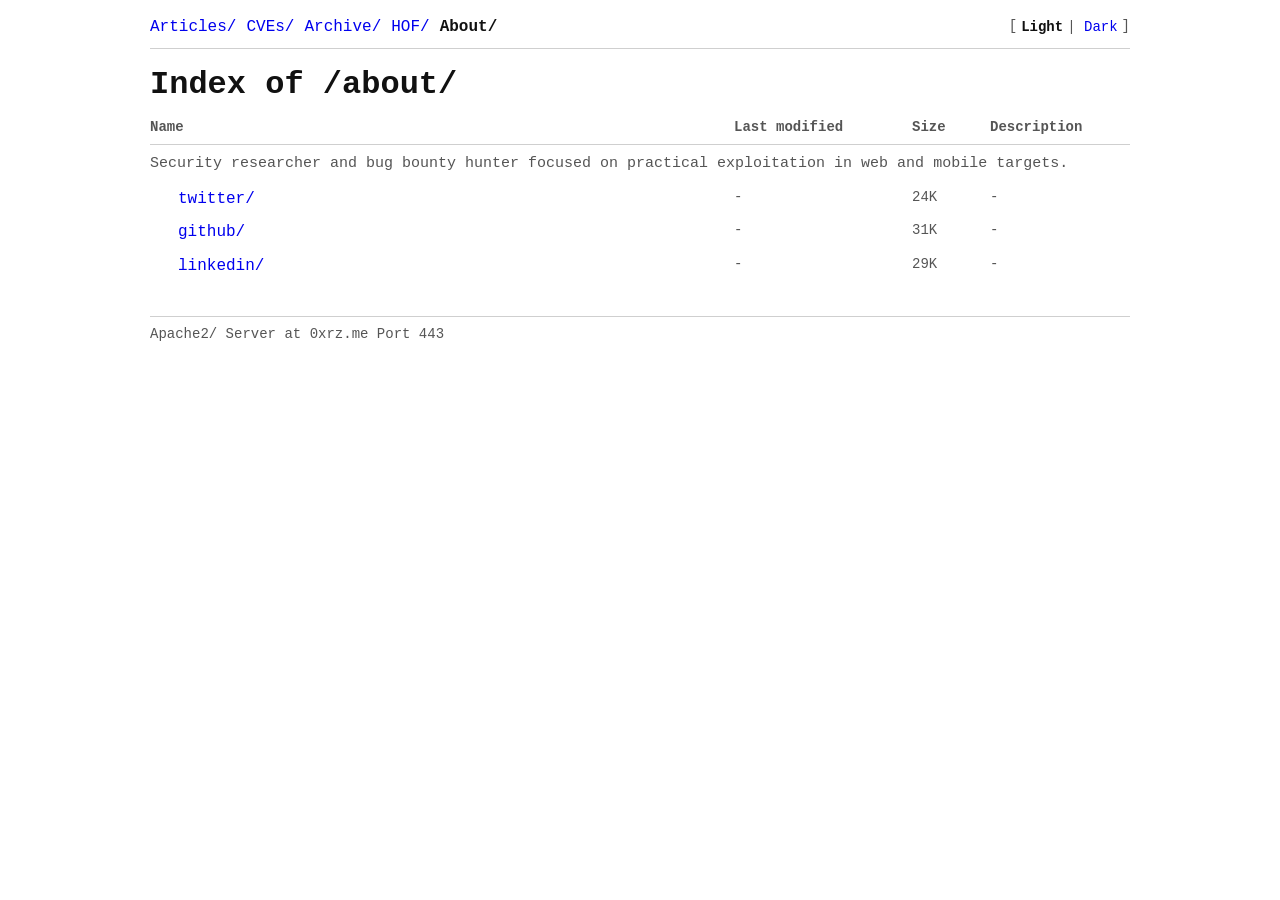
==== about.html @ ea05b785 "Static site for 0z.ci Plain HTML/CSS/JS, no build step. Served by GitHub Pages.  Co-Authored-By: Cla" ====
<!doctype html>
<html lang="en">
  <head>
    <meta charset="UTF-8" />
    <meta name="viewport" content="width=device-width, initial-scale=1.0" />
    <title>About</title>
    <link rel="stylesheet" href="./styles.css" />
    <link id="app-favicon" rel="icon" href="./favicon.ico" type="image/x-icon" />
    <script src="./theme.js" defer></script>
    <script src="./favicon-rotate.js" defer></script>
  </head>
  <body>
    <div class="container">
      <header class="site-header">
        <div class="topbar">
          <nav class="nav">
          <a href="./index.html">Articles/</a>
          <a href="./cve.html">CVEs/</a>
          <a href="./archive.html">Archive/</a>
          <a href="./hof.html">HOF/</a>
          <a class="active" href="./about.html">About/</a>
        </nav>
          <div class="theme-switch">
            <button class="theme-btn" id="theme-light" type="button" aria-label="Switch to light mode">Light</button>
            <button class="theme-btn" id="theme-dark" type="button" aria-label="Switch to dark mode">Dark</button>
          </div>
        </div>
      </header>

      <main>
        <section class="section">
          <h2 class="section-title">Index of /about/</h2>
          <div class="list-header">
            <span>Name</span>
            <span>Last modified</span>
            <span>Size</span>
            <span>Description</span>
          </div>
          <p class="about-text">
            Security researcher and bug bounty hunter focused on practical exploitation in web and mobile targets.
          </p>
          <article class="item">
            <a href="https://x.com/omidxrz" target="_blank" rel="noopener noreferrer" class="item-link">twitter/ <span class="arrow">↗</span></a>
            <p class="item-date">-</p>
            <p class="item-size">24K</p>
            <p class="item-desc">-</p>
          </article>
          <article class="item">
            <a href="https://github.com/omidxrz" target="_blank" rel="noopener noreferrer" class="item-link">github/ <span class="arrow">↗</span></a>
            <p class="item-date">-</p>
            <p class="item-size">31K</p>
            <p class="item-desc">-</p>
          </article>
          <article class="item">
            <a href="https://www.linkedin.com/in/omidxrz" target="_blank" rel="noopener noreferrer" class="item-link">linkedin/ <span class="arrow">↗</span></a>
            <p class="item-date">-</p>
            <p class="item-size">29K</p>
            <p class="item-desc">-</p>
          </article>
        </section>
      </main>

      <footer class="server-footer">Apache2/ Server at 0xrz.me Port 443</footer>
    </div>
  </body>
</html>
---- styles.css ----
:root {
  --bg: #ffffff;
  --text: #111111;
  --muted: #555555;
  --line: #cfcfcf;
  --link: #0000ee;
  --visited: #551a8b;
  --hover: #f3f3f3;
  --panel: #ffffff;
  --date-col: 170px;
  --size-col: 70px;
  --desc-col: 140px;
}

html[data-theme="dark"] {
  --bg: #0f1115;
  --text: #eceff4;
  --muted: #b7bcc8;
  --line: #3a3f48;
  --link: #8cb4ff;
  --visited: #b79bff;
  --hover: #1a1f28;
  --panel: #11151d;
}

* {
  box-sizing: border-box;
}

html,
body {
  margin: 0;
  padding: 0;
  background: var(--bg);
  color: var(--text);
  font-family: "Courier New", Courier, monospace;
  line-height: 1.4;
}

.container {
  width: min(980px, 96%);
  margin: 0 auto;
  padding: 16px 0 44px;
}

.site-header {
  margin-bottom: 12px;
  border-bottom: 1px solid var(--line);
  padding-bottom: 10px;
}

.topbar {
  display: flex;
  align-items: center;
  justify-content: space-between;
  gap: 12px;
}

.nav {
  display: flex;
  flex-wrap: wrap;
  gap: 10px;
  background: transparent;
  border: 0;
  padding: 0;
}

.nav a {
  color: var(--link);
  text-decoration: none;
  font-size: 16px;
  padding: 0;
}

.nav a:visited {
  color: var(--visited);
}

.nav a:hover {
  color: var(--text);
}

.nav a.active {
  color: var(--text);
  font-weight: 700;
  text-decoration: none;
}

.theme-switch {
  display: inline-flex;
  align-items: center;
  gap: 4px;
  font-size: 14px;
  color: var(--muted);
}

.theme-switch::before {
  content: "[";
}

.theme-switch::after {
  content: "]";
}

.theme-btn {
  border: 0;
  background: transparent;
  color: var(--link);
  padding: 0;
  font-family: inherit;
  font-size: 14px;
  cursor: pointer;
}

.theme-btn + .theme-btn::before {
  content: "| ";
  color: var(--muted);
}

.theme-btn:hover {
  color: var(--text);
  text-decoration: underline;
}

.theme-btn.active {
  color: var(--text);
  font-weight: 700;
  text-decoration: none;
}

.section {
  padding: 2px 0 10px;
  margin-bottom: 22px;
}

.section-title {
  margin: 0 0 8px;
  font-size: 32px;
  font-weight: 700;
}

.list-header {
  display: grid;
  grid-template-columns: minmax(300px, 1fr) var(--date-col) var(--size-col) var(--desc-col);
  gap: 8px;
  padding: 2px 0 6px 0;
  border-bottom: 1px solid var(--line);
  color: var(--muted);
  font-size: 14px;
  font-weight: 700;
  margin-bottom: 4px;
}

.year-group {
  margin: 0;
}

.item {
  display: grid;
  grid-template-columns: minmax(300px, 1fr) var(--date-col) var(--size-col) var(--desc-col);
  gap: 8px;
  align-items: start;
  border: 0;
  background: transparent;
  border-radius: 0;
  padding: 4px 0;
  margin: 0 0 3px 0;
}

.item-link {
  color: var(--link);
  text-decoration: none;
  font-size: 16px;
  font-weight: 400;
  overflow-wrap: anywhere;
  display: inline-flex;
  align-items: center;
  gap: 8px;
}

.item-link:visited {
  color: var(--visited);
}

.item-link:hover {
  color: var(--text);
}

.arrow {
  display: none;
}

.item-date {
  margin: 0;
  color: var(--muted);
  font-size: 14px;
  text-align: left;
  white-space: nowrap;
  align-self: start;
}

.item-size,
.item-desc {
  margin: 0;
  color: var(--muted);
  font-size: 14px;
  white-space: nowrap;
}

.item-link::before {
  content: "";
  width: 20px;
  height: 22px;
  flex: 0 0 20px;
  background-image: url("https://odlinfo2.bfs.de/icons/folder.gif");
  background-repeat: no-repeat;
  background-size: 20px 22px;
}

.about-text {
  margin: 8px 0 10px;
  color: var(--muted);
  font-size: 15px;
}

.server-footer {
  margin-top: 14px;
  padding-top: 8px;
  border-top: 1px solid var(--line);
  color: var(--muted);
  font-size: 14px;
}

@media (max-width: 760px) {
  .topbar {
    flex-direction: column;
    align-items: flex-start;
  }

  .list-header,
  .item {
    grid-template-columns: 1fr 130px;
  }

  .list-header span:nth-child(3),
  .list-header span:nth-child(4),
  .item-size,
  .item-desc {
    display: none;
  }

  .item-date {
    text-align: left;
    font-size: 13px;
  }
}
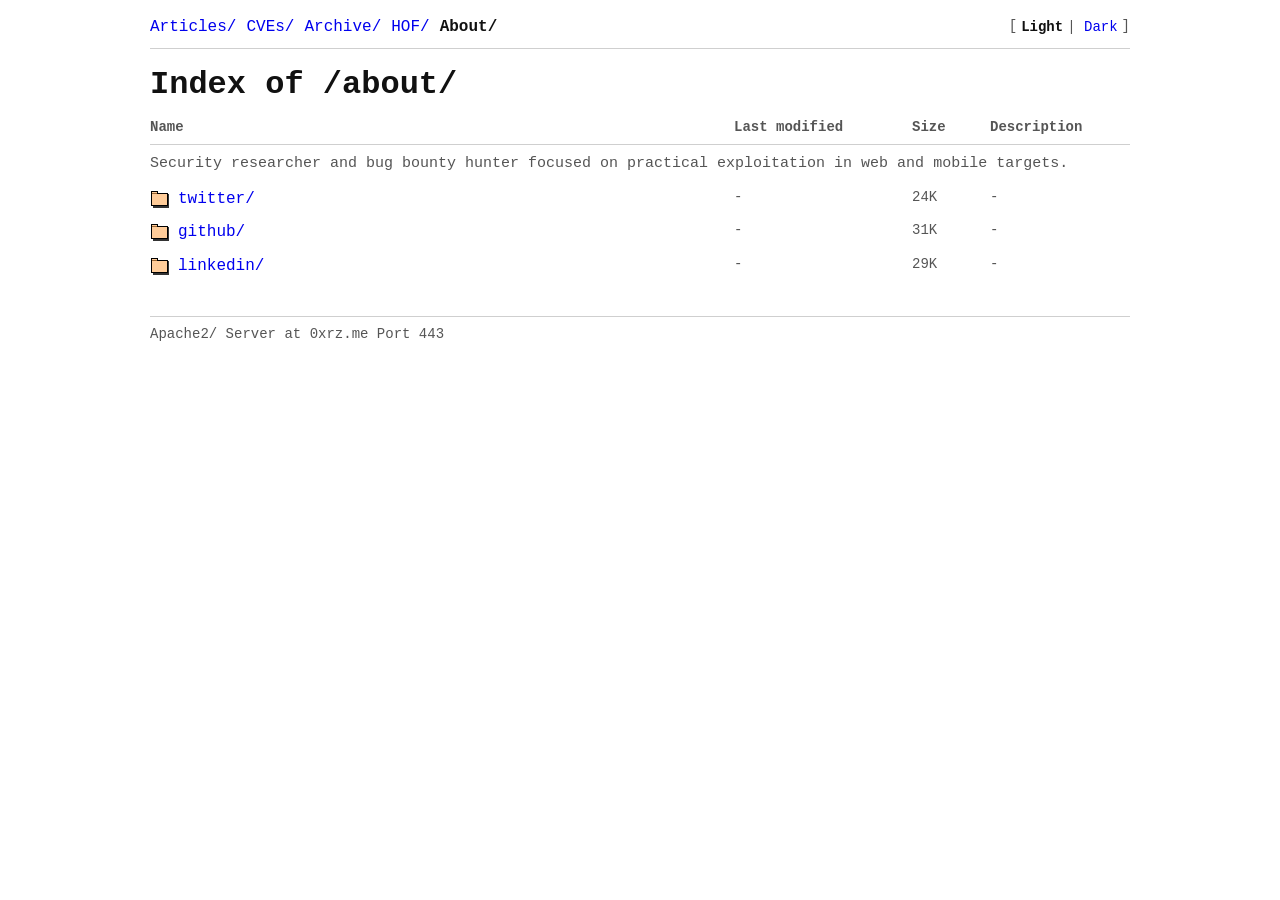
==== commit 4cef7351: "Restore About page, brand titles as 0xBlog" ====
--- a/about.html
+++ b/about.html
@@ -3,7 +3,7 @@
   <head>
     <meta charset="UTF-8" />
     <meta name="viewport" content="width=device-width, initial-scale=1.0" />
-    <title>About</title>
+    <title>0xBlog — About</title>
     <link rel="stylesheet" href="./styles.css" />
     <link id="app-favicon" rel="icon" href="./favicon.ico" type="image/x-icon" />
     <script src="./theme.js" defer></script>
--- a/styles.css
+++ b/styles.css
@@ -212,7 +212,7 @@
   width: 20px;
   height: 22px;
   flex: 0 0 20px;
-  background-image: url("https://odlinfo2.bfs.de/icons/folder.gif");
+  background-image: url("data:image/svg+xml,%3Csvg%20xmlns='http://www.w3.org/2000/svg'%20width='20'%20height='22'%20viewBox='0%200%2020%2022'%20shape-rendering='crispEdges'%3E%3Cpath%20d='M3%206h16v14H3z'%20fill='%23333'/%3E%3Cpath%20d='M1.5%203.5h6v2h9.5v11.5h-15.5z'%20fill='%23FFCC99'%20stroke='%23000'/%3E%3Cpath%20d='M2%205h5v1H2z'%20fill='%23996633'/%3E%3C/svg%3E");
   background-repeat: no-repeat;
   background-size: 20px 22px;
 }
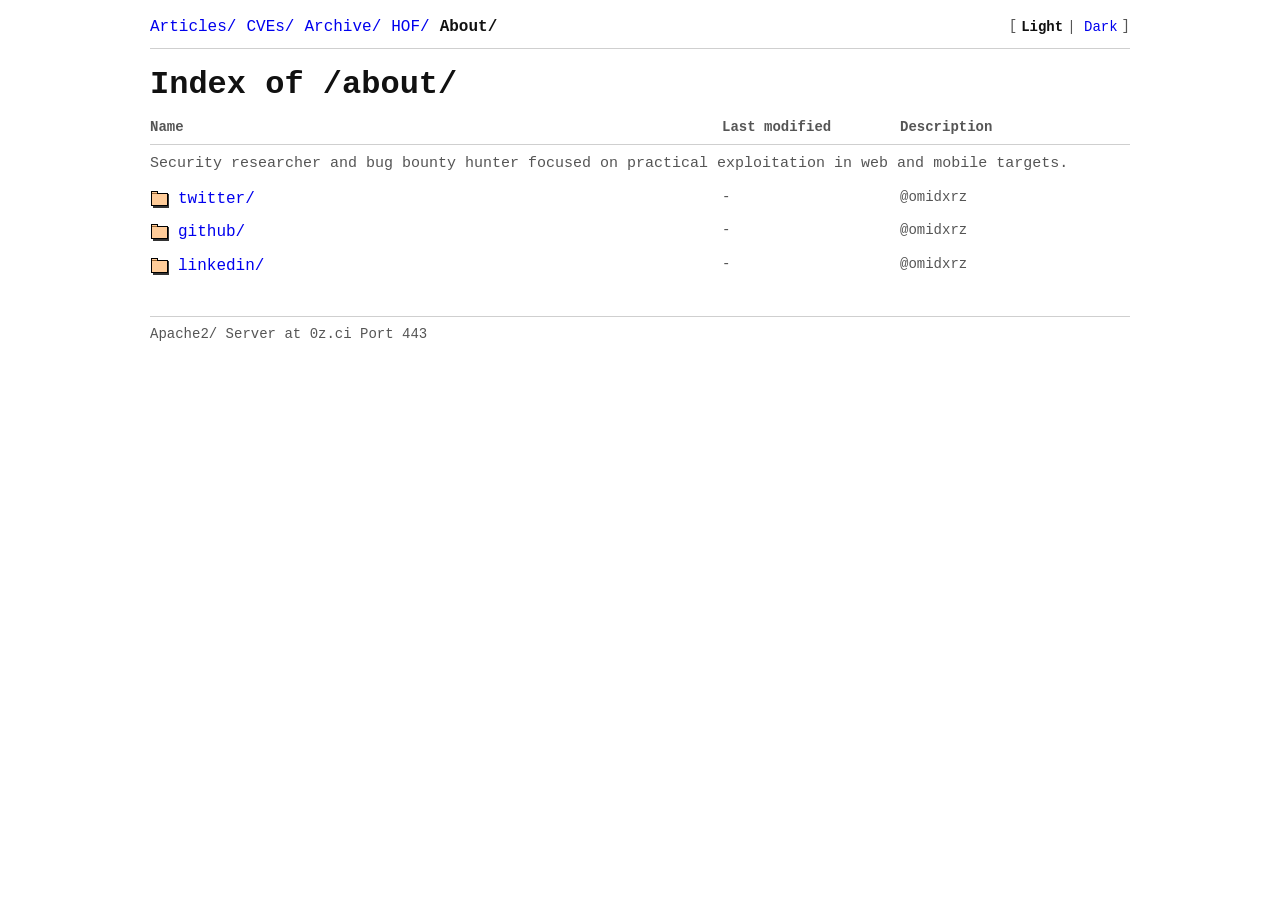
==== commit 5fa68fb8: "Give the Description column real content, drop the fake Size column The Description column was "-" o" ====
--- a/about.html
+++ b/about.html
@@ -33,7 +33,6 @@
           <div class="list-header">
             <span>Name</span>
             <span>Last modified</span>
-            <span>Size</span>
             <span>Description</span>
           </div>
           <p class="about-text">
@@ -42,25 +41,22 @@
           <article class="item">
             <a href="https://x.com/omidxrz" target="_blank" rel="noopener noreferrer" class="item-link">twitter/ <span class="arrow">↗</span></a>
             <p class="item-date">-</p>
-            <p class="item-size">24K</p>
-            <p class="item-desc">-</p>
+            <p class="item-desc">@omidxrz</p>
           </article>
           <article class="item">
             <a href="https://github.com/omidxrz" target="_blank" rel="noopener noreferrer" class="item-link">github/ <span class="arrow">↗</span></a>
             <p class="item-date">-</p>
-            <p class="item-size">31K</p>
-            <p class="item-desc">-</p>
+            <p class="item-desc">@omidxrz</p>
           </article>
           <article class="item">
             <a href="https://www.linkedin.com/in/omidxrz" target="_blank" rel="noopener noreferrer" class="item-link">linkedin/ <span class="arrow">↗</span></a>
             <p class="item-date">-</p>
-            <p class="item-size">29K</p>
-            <p class="item-desc">-</p>
+            <p class="item-desc">@omidxrz</p>
           </article>
         </section>
       </main>
 
-      <footer class="server-footer">Apache2/ Server at 0xrz.me Port 443</footer>
+      <footer class="server-footer">Apache2/ Server at 0z.ci Port 443</footer>
     </div>
   </body>
 </html>
--- a/styles.css
+++ b/styles.css
@@ -8,8 +8,7 @@
   --hover: #f3f3f3;
   --panel: #ffffff;
   --date-col: 170px;
-  --size-col: 70px;
-  --desc-col: 140px;
+  --desc-col: 230px;
 }
 
 html[data-theme="dark"] {
@@ -33,7 +32,8 @@
   padding: 0;
   background: var(--bg);
   color: var(--text);
-  font-family: "Courier New", Courier, monospace;
+  font-family: ui-monospace, "SF Mono", SFMono-Regular, Menlo, Consolas,
+    "Liberation Mono", monospace;
   line-height: 1.4;
 }
 
@@ -141,7 +141,7 @@
 
 .list-header {
   display: grid;
-  grid-template-columns: minmax(300px, 1fr) var(--date-col) var(--size-col) var(--desc-col);
+  grid-template-columns: minmax(300px, 1fr) var(--date-col) var(--desc-col);
   gap: 8px;
   padding: 2px 0 6px 0;
   border-bottom: 1px solid var(--line);
@@ -157,7 +157,7 @@
 
 .item {
   display: grid;
-  grid-template-columns: minmax(300px, 1fr) var(--date-col) var(--size-col) var(--desc-col);
+  grid-template-columns: minmax(300px, 1fr) var(--date-col) var(--desc-col);
   gap: 8px;
   align-items: start;
   border: 0;
@@ -199,12 +199,11 @@
   align-self: start;
 }
 
-.item-size,
 .item-desc {
   margin: 0;
   color: var(--muted);
   font-size: 14px;
-  white-space: nowrap;
+  overflow-wrap: anywhere;
 }
 
 .item-link::before {
@@ -243,8 +242,6 @@
   }
 
   .list-header span:nth-child(3),
-  .list-header span:nth-child(4),
-  .item-size,
   .item-desc {
     display: none;
   }
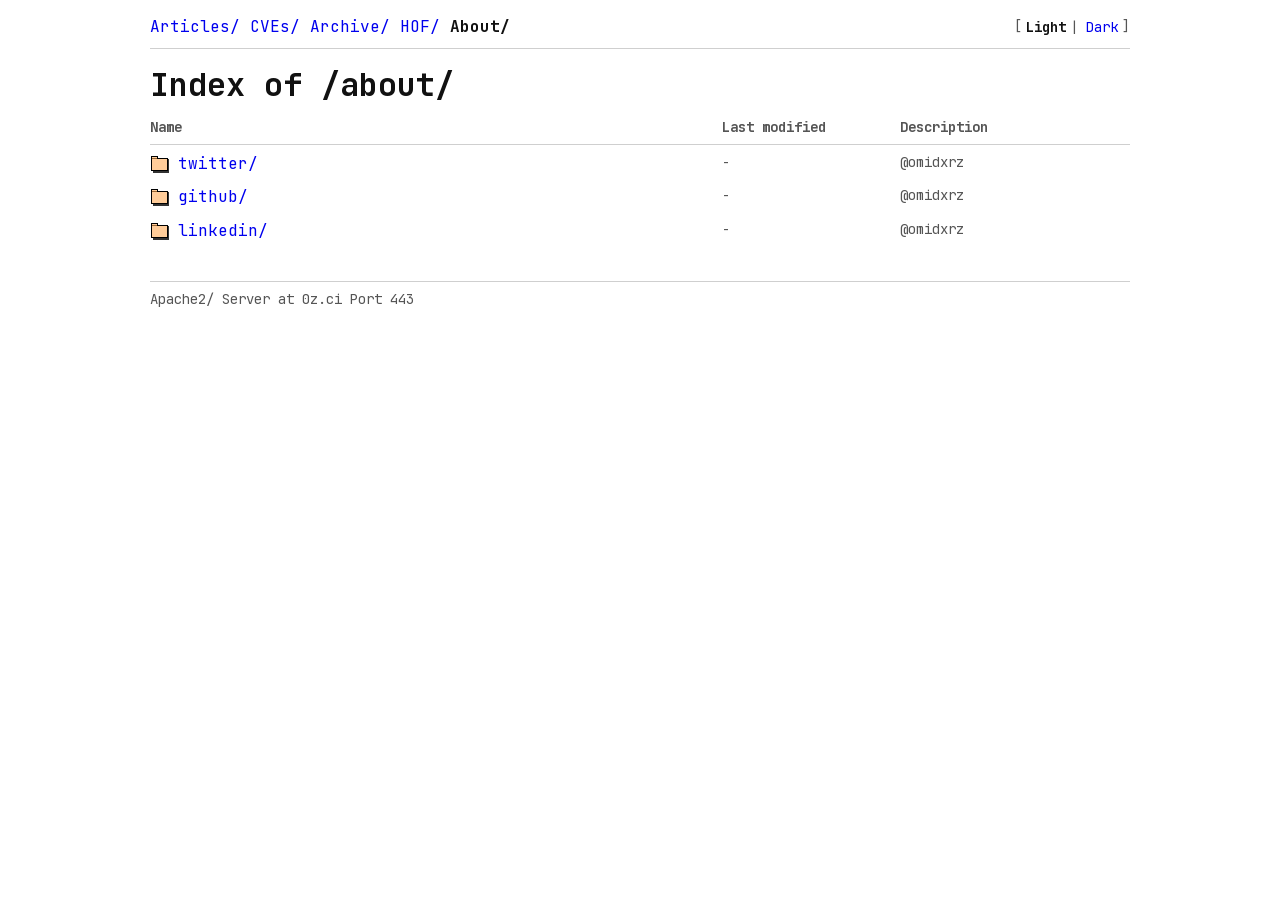
==== commit 8b2fcb7d: "Drop the About bio line, version the stylesheet URL styles.css is served with cache-control: max-age" ====
--- a/about.html
+++ b/about.html
@@ -4,7 +4,7 @@
     <meta charset="UTF-8" />
     <meta name="viewport" content="width=device-width, initial-scale=1.0" />
     <title>0xBlog — About</title>
-    <link rel="stylesheet" href="./styles.css" />
+    <link rel="stylesheet" href="./styles.css?v=2" />
     <link id="app-favicon" rel="icon" href="./favicon.ico" type="image/x-icon" />
     <script src="./theme.js" defer></script>
     <script src="./favicon-rotate.js" defer></script>
@@ -35,9 +35,6 @@
             <span>Last modified</span>
             <span>Description</span>
           </div>
-          <p class="about-text">
-            Security researcher and bug bounty hunter focused on practical exploitation in web and mobile targets.
-          </p>
           <article class="item">
             <a href="https://x.com/omidxrz" target="_blank" rel="noopener noreferrer" class="item-link">twitter/ <span class="arrow">↗</span></a>
             <p class="item-date">-</p>
--- a/styles.css
+++ b/styles.css
@@ -1,3 +1,12 @@
+/* JetBrains Mono, variable weight axis, latin subset. SIL OFL 1.1 — see fonts/OFL.txt */
+@font-face {
+  font-family: "JetBrains Mono";
+  src: url("./fonts/jetbrains-mono-latin.woff2") format("woff2");
+  font-weight: 100 800;
+  font-style: normal;
+  font-display: swap;
+}
+
 :root {
   --bg: #ffffff;
   --text: #111111;
@@ -32,8 +41,7 @@
   padding: 0;
   background: var(--bg);
   color: var(--text);
-  font-family: ui-monospace, "SF Mono", SFMono-Regular, Menlo, Consolas,
-    "Liberation Mono", monospace;
+  font-family: "JetBrains Mono", Menlo, Consolas, monospace;
   line-height: 1.4;
 }
 
@@ -216,12 +224,6 @@
   background-size: 20px 22px;
 }
 
-.about-text {
-  margin: 8px 0 10px;
-  color: var(--muted);
-  font-size: 15px;
-}
-
 .server-footer {
   margin-top: 14px;
   padding-top: 8px;
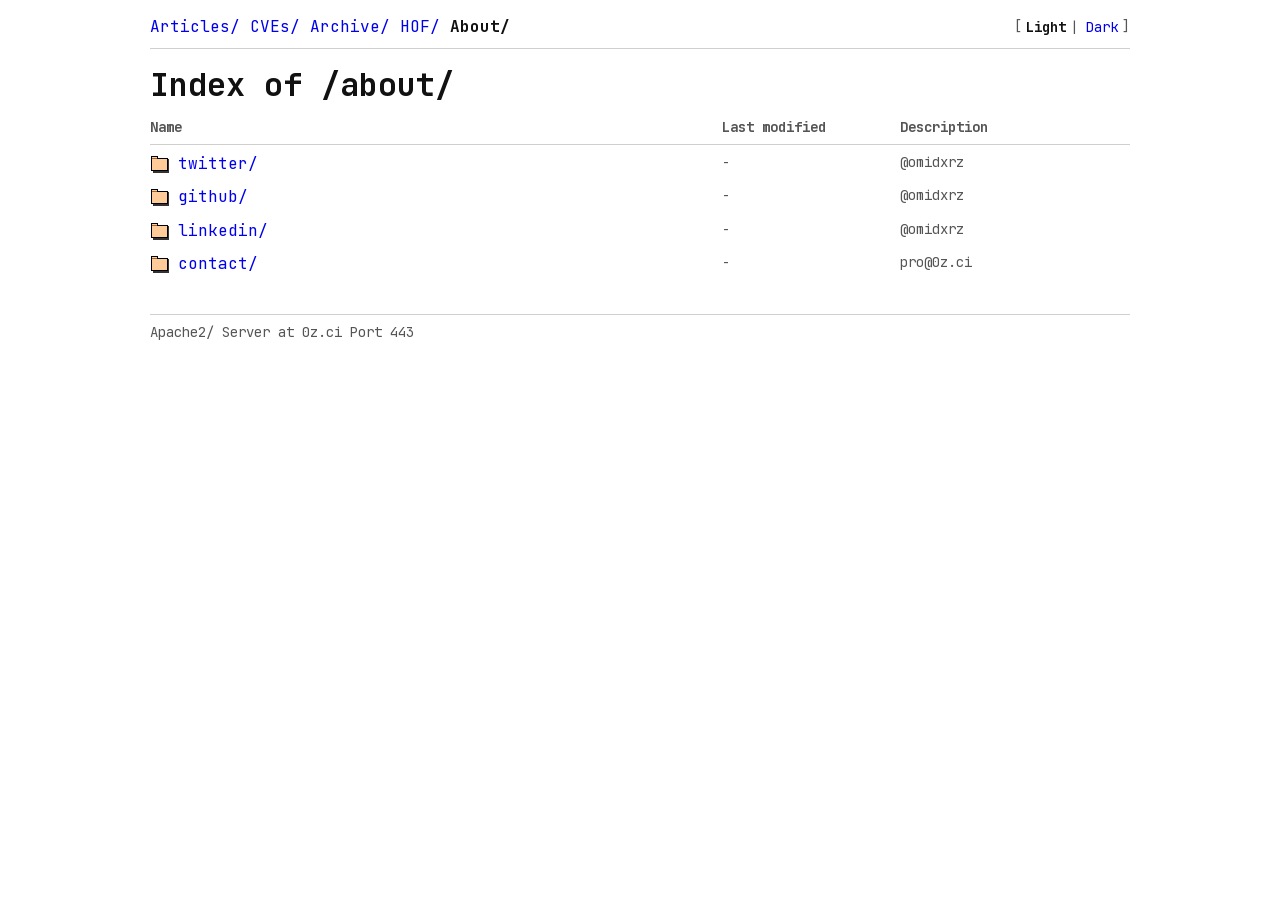
==== commit a5859a1d: "About: add contact address" ====
--- a/about.html
+++ b/about.html
@@ -4,7 +4,7 @@
     <meta charset="UTF-8" />
     <meta name="viewport" content="width=device-width, initial-scale=1.0" />
     <title>0xBlog — About</title>
-    <link rel="stylesheet" href="./styles.css?v=2" />
+    <link rel="stylesheet" href="./styles.css?v=3" />
     <link id="app-favicon" rel="icon" href="./favicon.ico" type="image/x-icon" />
     <script src="./theme.js" defer></script>
     <script src="./favicon-rotate.js" defer></script>
@@ -50,6 +50,11 @@
             <p class="item-date">-</p>
             <p class="item-desc">@omidxrz</p>
           </article>
+          <article class="item">
+            <a href="mailto:pro@0z.ci" class="item-link">contact/ <span class="arrow">↗</span></a>
+            <p class="item-date">-</p>
+            <p class="item-desc">pro@0z.ci</p>
+          </article>
         </section>
       </main>
 
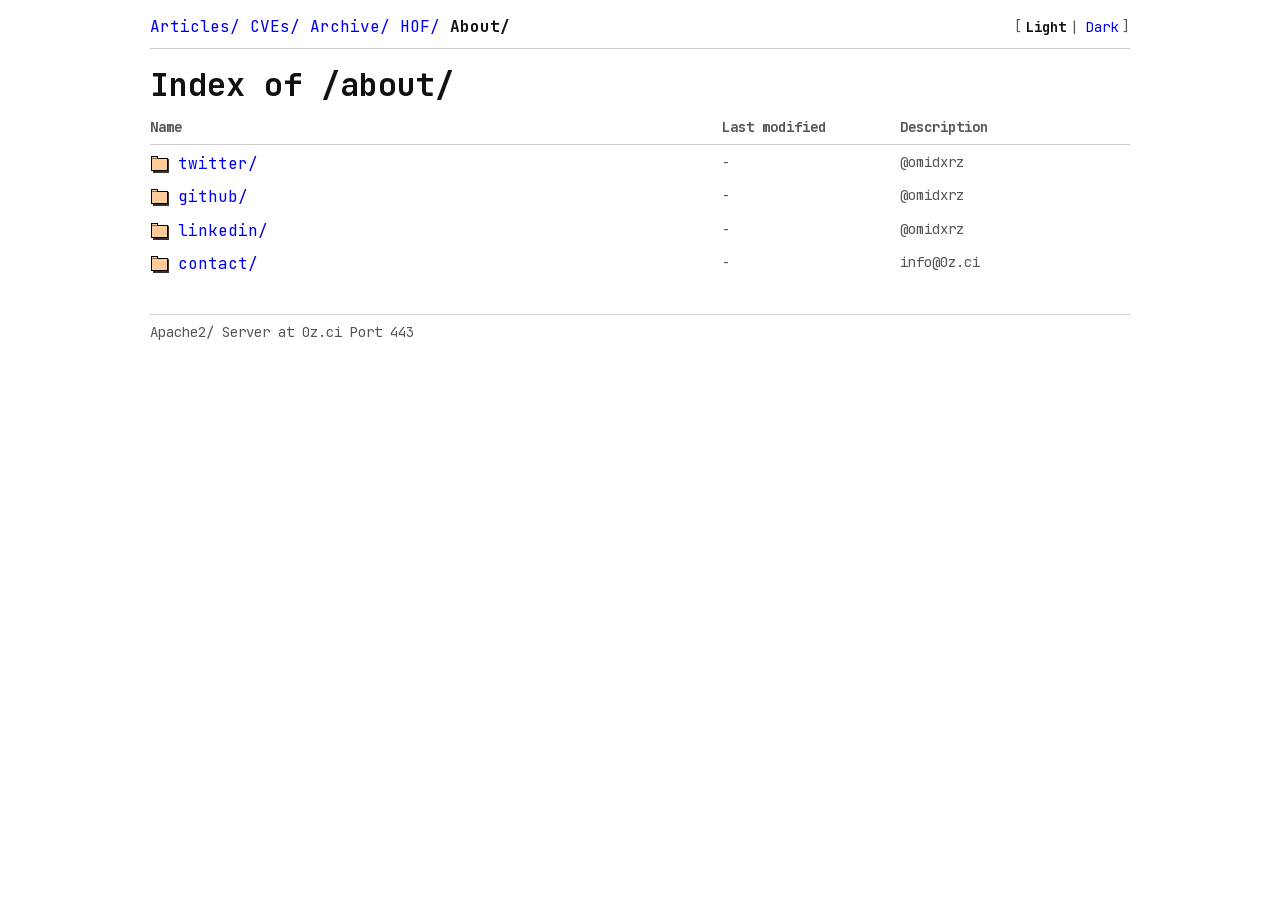
==== commit c0d44997: "About: use info@ for contact" ====
--- a/about.html
+++ b/about.html
@@ -51,9 +51,9 @@
             <p class="item-desc">@omidxrz</p>
           </article>
           <article class="item">
-            <a href="mailto:pro@0z.ci" class="item-link">contact/ <span class="arrow">↗</span></a>
+            <a href="mailto:info@0z.ci" class="item-link">contact/ <span class="arrow">↗</span></a>
             <p class="item-date">-</p>
-            <p class="item-desc">pro@0z.ci</p>
+            <p class="item-desc">info@0z.ci</p>
           </article>
         </section>
       </main>
